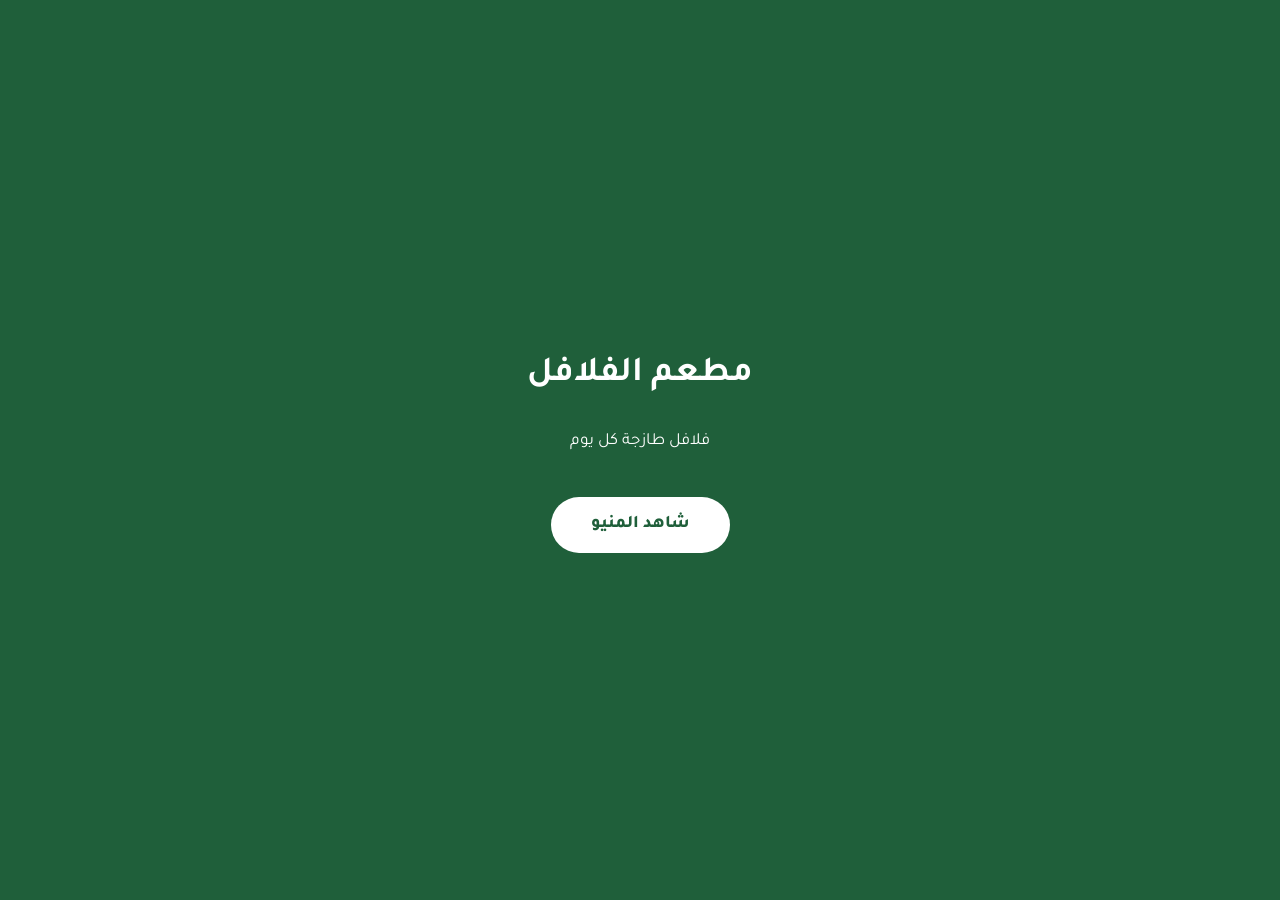
==== falafel-restaurant/index.html @ fafc0374 "Add falafel restaurant site with data-driven Arabic QR menu Static site: home page, mobile RTL menu " ====
<!doctype html>
<html lang="ar" dir="rtl">
<head>
  <meta charset="utf-8">
  <meta name="viewport" content="width=device-width, initial-scale=1">
  <meta name="theme-color" content="#1f5f3a">
  <link rel="icon" href="data:,">
  <title>مطعم الفلافل</title>
  <link rel="preconnect" href="https://fonts.googleapis.com">
  <link rel="preconnect" href="https://fonts.gstatic.com" crossorigin>
  <link href="https://fonts.googleapis.com/css2?family=Tajawal:wght@400;700;800&display=swap" rel="stylesheet">
  <link rel="stylesheet" href="assets/css/style.css">
</head>
<body>
  <main class="home">
    <h1>مطعم الفلافل</h1>
    <p>فلافل طازجة كل يوم</p>
    <a class="btn" href="menu/">شاهد المنيو</a>
  </main>
</body>
</html>
---- falafel-restaurant/assets/css/style.css ----
:root {
  --green: #1f5f3a;
  --green-dark: #164a2c;
  --sand: #f7f1e3;
  --card: #ffffff;
  --text: #1d1d1b;
  --muted: #6b6b63;
  --line: #e6dfcc;
  --accent: #c8741f;
  --whatsapp: #25d366;
}

* { box-sizing: border-box; }

html { scroll-behavior: smooth; }

body {
  margin: 0;
  font-family: "Tajawal", system-ui, -apple-system, "Segoe UI", Tahoma, sans-serif;
  font-size: 17px;
  line-height: 1.6;
  color: var(--text);
  background: var(--sand);
  -webkit-text-size-adjust: 100%;
}

/* ---------- الرأس ---------- */
.hero {
  background: var(--green);
  color: #fff;
  text-align: center;
  padding: 28px 16px 22px;
}
.hero h1 { margin: 0; font-size: 1.9rem; font-weight: 800; }
.tagline { margin: 4px 0 0; opacity: .9; }
.hours { margin: 8px 0 0; font-size: .9rem; opacity: .8; }
.tagline:empty, .hours:empty { display: none; }

/* ---------- شريط التصنيفات ---------- */
.category-nav {
  position: sticky;
  top: 0;
  z-index: 10;
  display: flex;
  gap: 8px;
  overflow-x: auto;
  padding: 10px 16px;
  background: var(--sand);
  border-bottom: 1px solid var(--line);
  scrollbar-width: none;
}
.category-nav::-webkit-scrollbar { display: none; }
.category-nav a {
  flex: 0 0 auto;
  padding: 6px 16px;
  border-radius: 999px;
  border: 1px solid var(--green);
  color: var(--green);
  text-decoration: none;
  font-weight: 700;
  font-size: .95rem;
  white-space: nowrap;
}
.category-nav a.active { background: var(--green); color: #fff; }

/* ---------- المنيو ---------- */
.menu {
  max-width: 640px;
  margin: 0 auto;
  padding: 8px 16px 96px;
}
.category { scroll-margin-top: 64px; padding-top: 16px; }
.category h2 {
  margin: 0 0 10px;
  font-size: 1.35rem;
  color: var(--green-dark);
}

.item {
  background: var(--card);
  border: 1px solid var(--line);
  border-radius: 12px;
  padding: 12px 14px;
  margin-bottom: 10px;
}
.item-head {
  display: flex;
  justify-content: space-between;
  align-items: baseline;
  gap: 12px;
}
.item-name { margin: 0; font-size: 1.1rem; font-weight: 700; }
.item-price {
  flex: 0 0 auto;
  font-weight: 800;
  color: var(--accent);
  white-space: nowrap;
}
.item-desc { margin: 4px 0 0; color: var(--muted); font-size: .95rem; }

.sizes { list-style: none; margin: 8px 0 0; padding: 0; display: flex; flex-wrap: wrap; gap: 6px; }
.sizes li {
  background: var(--sand);
  border-radius: 8px;
  padding: 2px 10px;
  font-size: .95rem;
}
.sizes strong { color: var(--accent); }

.item.unavailable { opacity: .55; }
.badge-out {
  display: inline-block;
  margin-top: 6px;
  padding: 1px 10px;
  border-radius: 999px;
  background: #eee;
  color: #555;
  font-size: .85rem;
  font-weight: 700;
}

.extras { margin-top: 20px; }

.status { text-align: center; color: var(--muted); padding: 40px 0; }
.status.error { color: #a12a2a; }

/* ---------- التذييل وزر واتساب ---------- */
.footer { text-align: center; color: var(--muted); font-size: .9rem; padding: 0 16px 90px; }
.footer p:empty { display: none; }

.whatsapp-btn {
  position: fixed;
  bottom: 16px;
  left: 16px;
  right: 16px;
  max-width: 420px;
  margin: 0 auto;
  display: block;
  text-align: center;
  padding: 14px;
  border-radius: 999px;
  background: var(--whatsapp);
  color: #fff;
  font-weight: 800;
  text-decoration: none;
  box-shadow: 0 4px 14px rgba(0, 0, 0, .2);
}
.whatsapp-btn[hidden] { display: none; }

/* ---------- الصفحة الرئيسية ---------- */
.home {
  min-height: 100vh;
  display: flex;
  flex-direction: column;
  align-items: center;
  justify-content: center;
  text-align: center;
  padding: 24px 16px;
  background: var(--green);
  color: #fff;
}
.home h1 { font-size: 2.2rem; margin: 0 0 8px; }
.home .btn {
  margin-top: 24px;
  padding: 14px 40px;
  border-radius: 999px;
  background: #fff;
  color: var(--green);
  font-weight: 800;
  font-size: 1.1rem;
  text-decoration: none;
}
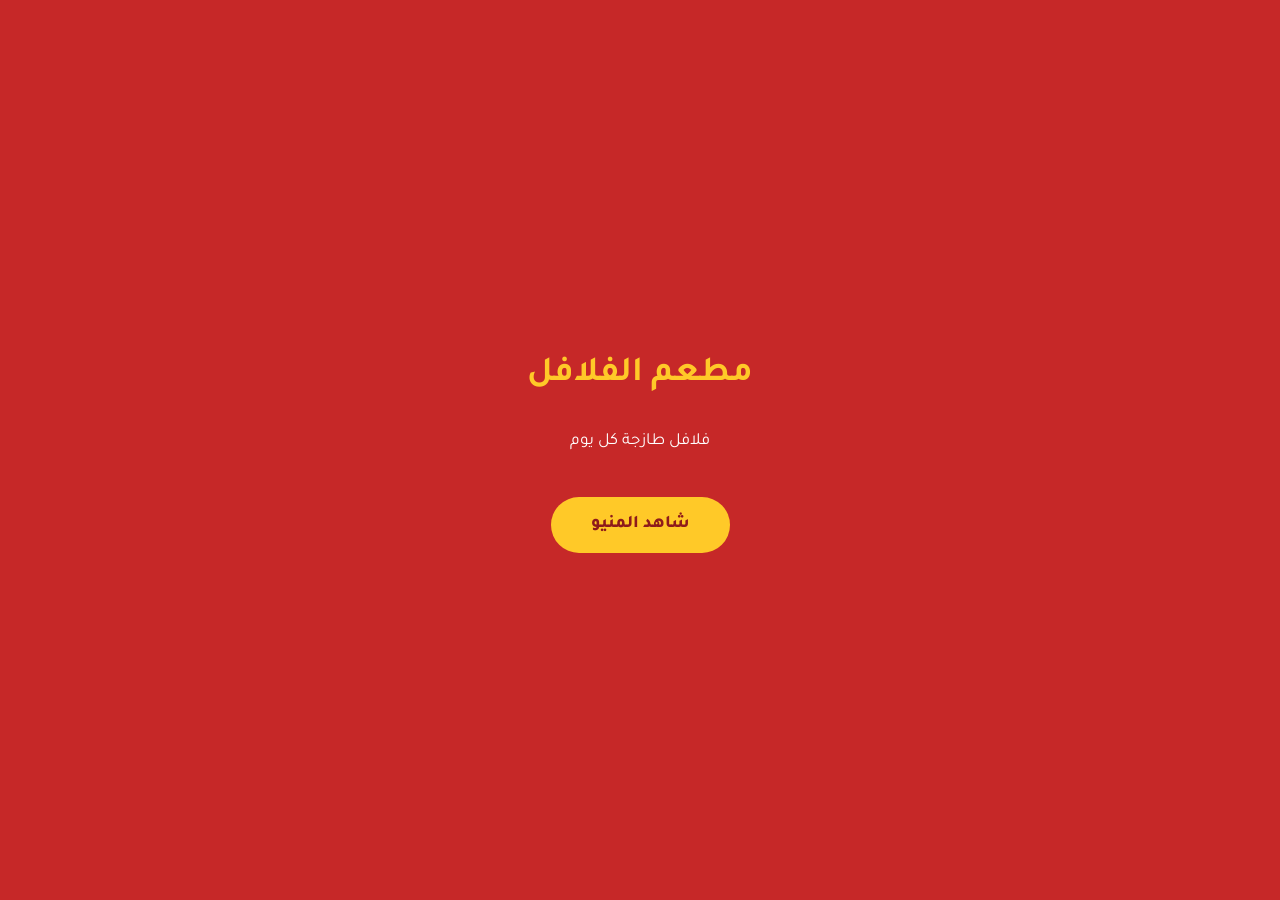
==== commit 35109f8e: "Switch falafel site palette to red and yellow Co-Authored-By: Claude Opus 5.5 <noreply@anthropic.com" ====
--- a/falafel-restaurant/index.html
+++ b/falafel-restaurant/index.html
@@ -3,7 +3,7 @@
 <head>
   <meta charset="utf-8">
   <meta name="viewport" content="width=device-width, initial-scale=1">
-  <meta name="theme-color" content="#1f5f3a">
+  <meta name="theme-color" content="#c62828">
   <link rel="icon" href="data:,">
   <title>مطعم الفلافل</title>
   <link rel="preconnect" href="https://fonts.googleapis.com">
--- a/falafel-restaurant/assets/css/style.css
+++ b/falafel-restaurant/assets/css/style.css
@@ -1,12 +1,13 @@
 :root {
-  --green: #1f5f3a;
-  --green-dark: #164a2c;
-  --sand: #f7f1e3;
+  --primary: #c62828;
+  --primary-dark: #8e1b1b;
+  --yellow: #ffc928;
+  --sand: #fff6d8;
   --card: #ffffff;
-  --text: #1d1d1b;
-  --muted: #6b6b63;
-  --line: #e6dfcc;
-  --accent: #c8741f;
+  --text: #2a1a12;
+  --muted: #6e5a4a;
+  --line: #f1dfa6;
+  --chip: #ffecb0;
   --whatsapp: #25d366;
 }
 
@@ -26,12 +27,13 @@
 
 /* ---------- الرأس ---------- */
 .hero {
-  background: var(--green);
+  background: var(--primary);
+  border-bottom: 6px solid var(--yellow);
   color: #fff;
   text-align: center;
   padding: 28px 16px 22px;
 }
-.hero h1 { margin: 0; font-size: 1.9rem; font-weight: 800; }
+.hero h1 { margin: 0; font-size: 1.9rem; font-weight: 800; color: var(--yellow); }
 .tagline { margin: 4px 0 0; opacity: .9; }
 .hours { margin: 8px 0 0; font-size: .9rem; opacity: .8; }
 .tagline:empty, .hours:empty { display: none; }
@@ -54,14 +56,14 @@
   flex: 0 0 auto;
   padding: 6px 16px;
   border-radius: 999px;
-  border: 1px solid var(--green);
-  color: var(--green);
+  border: 1px solid var(--primary);
+  color: var(--primary);
   text-decoration: none;
   font-weight: 700;
   font-size: .95rem;
   white-space: nowrap;
 }
-.category-nav a.active { background: var(--green); color: #fff; }
+.category-nav a.active { background: var(--primary); color: var(--yellow); }
 
 /* ---------- المنيو ---------- */
 .menu {
@@ -73,7 +75,7 @@
 .category h2 {
   margin: 0 0 10px;
   font-size: 1.35rem;
-  color: var(--green-dark);
+  color: var(--primary-dark);
 }
 
 .item {
@@ -93,19 +95,19 @@
 .item-price {
   flex: 0 0 auto;
   font-weight: 800;
-  color: var(--accent);
+  color: var(--primary);
   white-space: nowrap;
 }
 .item-desc { margin: 4px 0 0; color: var(--muted); font-size: .95rem; }
 
 .sizes { list-style: none; margin: 8px 0 0; padding: 0; display: flex; flex-wrap: wrap; gap: 6px; }
 .sizes li {
-  background: var(--sand);
+  background: var(--chip);
   border-radius: 8px;
   padding: 2px 10px;
   font-size: .95rem;
 }
-.sizes strong { color: var(--accent); }
+.sizes strong { color: var(--primary); }
 
 .item.unavailable { opacity: .55; }
 .badge-out {
@@ -156,16 +158,16 @@
   justify-content: center;
   text-align: center;
   padding: 24px 16px;
-  background: var(--green);
+  background: var(--primary);
   color: #fff;
 }
-.home h1 { font-size: 2.2rem; margin: 0 0 8px; }
+.home h1 { font-size: 2.2rem; margin: 0 0 8px; color: var(--yellow); }
 .home .btn {
   margin-top: 24px;
   padding: 14px 40px;
   border-radius: 999px;
-  background: #fff;
-  color: var(--green);
+  background: var(--yellow);
+  color: var(--primary-dark);
   font-weight: 800;
   font-size: 1.1rem;
   text-decoration: none;
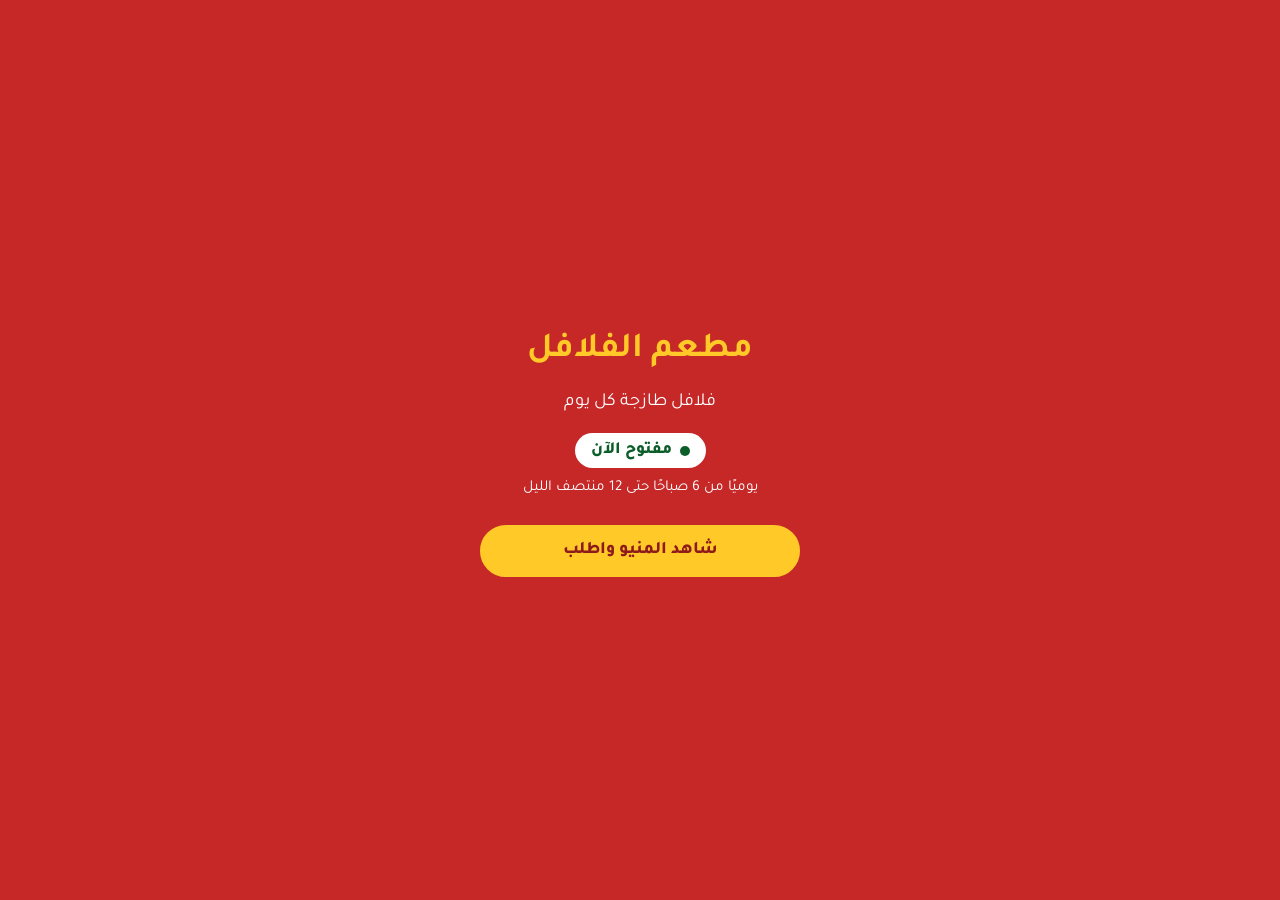
==== commit 0ab97614: "Rebuild home page with open/closed badge and contact actions Home now reads restaurant data from men" ====
--- a/falafel-restaurant/index.html
+++ b/falafel-restaurant/index.html
@@ -6,16 +6,29 @@
   <meta name="theme-color" content="#c62828">
   <link rel="icon" href="data:,">
   <title>مطعم الفلافل</title>
-  <link rel="preconnect" href="https://fonts.googleapis.com">
-  <link rel="preconnect" href="https://fonts.gstatic.com" crossorigin>
-  <link href="https://fonts.googleapis.com/css2?family=Tajawal:wght@400;700;800&display=swap" rel="stylesheet">
+  <link rel="preload" href="assets/fonts/tajawal-400.woff2" as="font" type="font/woff2" crossorigin>
+  <link rel="preload" href="assets/fonts/tajawal-800.woff2" as="font" type="font/woff2" crossorigin>
   <link rel="stylesheet" href="assets/css/style.css">
 </head>
 <body>
   <main class="home">
-    <h1>مطعم الفلافل</h1>
-    <p>فلافل طازجة كل يوم</p>
-    <a class="btn" href="menu/">شاهد المنيو</a>
+    <h1 id="home-name">مطعم الفلافل</h1>
+    <p id="home-tagline" class="home-tagline">فلافل طازجة كل يوم</p>
+    <p id="home-status" class="open-badge" hidden></p>
+    <p id="home-hours" class="home-hours"></p>
+
+    <div class="home-actions">
+      <a class="btn" href="menu/">شاهد المنيو واطلب</a>
+      <a id="home-wa" class="btn btn-alt" target="_blank" rel="noopener" hidden>تواصل عبر واتساب</a>
+      <a id="home-call" class="btn btn-alt" hidden>اتصل بنا</a>
+      <a id="home-map" class="btn btn-alt" target="_blank" rel="noopener" hidden>الموقع على الخريطة</a>
+    </div>
+
+    <p id="home-address" class="home-address"></p>
   </main>
+
+  <script src="assets/js/order.js"></script>
+  <script src="assets/js/hours.js"></script>
+  <script src="assets/js/home.js"></script>
 </body>
 </html>
--- a/falafel-restaurant/assets/css/style.css
+++ b/falafel-restaurant/assets/css/style.css
@@ -1,3 +1,25 @@
+@font-face {
+  font-family: "Tajawal";
+  font-style: normal;
+  font-weight: 400;
+  font-display: swap;
+  src: url("../fonts/tajawal-400.woff2") format("woff2");
+}
+@font-face {
+  font-family: "Tajawal";
+  font-style: normal;
+  font-weight: 700;
+  font-display: swap;
+  src: url("../fonts/tajawal-700.woff2") format("woff2");
+}
+@font-face {
+  font-family: "Tajawal";
+  font-style: normal;
+  font-weight: 800;
+  font-display: swap;
+  src: url("../fonts/tajawal-800.woff2") format("woff2");
+}
+
 :root {
   --primary: #c62828;
   --primary-dark: #8e1b1b;
@@ -8,12 +30,20 @@
   --muted: #6e5a4a;
   --line: #f1dfa6;
   --chip: #ffecb0;
-  --whatsapp: #25d366;
 }
 
 * { box-sizing: border-box; }
 
+a:focus-visible, button:focus-visible {
+  outline: 3px solid var(--text);
+  outline-offset: 2px;
+}
+
 html { scroll-behavior: smooth; }
+@media (prefers-reduced-motion: reduce) {
+  html { scroll-behavior: auto; }
+  * { transition: none !important; animation: none !important; }
+}
 
 body {
   margin: 0;
@@ -35,7 +65,7 @@
 }
 .hero h1 { margin: 0; font-size: 1.9rem; font-weight: 800; color: var(--yellow); }
 .tagline { margin: 4px 0 0; opacity: .9; }
-.hours { margin: 8px 0 0; font-size: .9rem; opacity: .8; }
+.hours { margin: 8px 0 0; font-size: .9rem; }
 .tagline:empty, .hours:empty { display: none; }
 
 /* ---------- شريط التصنيفات ---------- */
@@ -54,7 +84,10 @@
 .category-nav::-webkit-scrollbar { display: none; }
 .category-nav a {
   flex: 0 0 auto;
-  padding: 6px 16px;
+  display: inline-flex;
+  align-items: center;
+  min-height: 44px;
+  padding: 0 16px;
   border-radius: 999px;
   border: 1px solid var(--primary);
   color: var(--primary);
@@ -63,7 +96,7 @@
   font-size: .95rem;
   white-space: nowrap;
 }
-.category-nav a.active { background: var(--primary); color: var(--yellow); }
+.category-nav a.active { background: var(--primary); color: #fff; }
 
 /* ---------- المنيو ---------- */
 .menu {
@@ -71,7 +104,7 @@
   margin: 0 auto;
   padding: 8px 16px 96px;
 }
-.category { scroll-margin-top: 64px; padding-top: 16px; }
+.category { scroll-margin-top: 76px; padding-top: 16px; }
 .category h2 {
   margin: 0 0 10px;
   font-size: 1.35rem;
@@ -107,9 +140,12 @@
   padding: 2px 10px;
   font-size: .95rem;
 }
+.sizes li.has-add { padding: 0; background: none; }
 .sizes strong { color: var(--primary); }
 
-.item.unavailable { opacity: .55; }
+.item.unavailable { background: #f4efe0; border-style: dashed; }
+.item.unavailable .item-name,
+.item.unavailable .item-price { color: var(--muted); }
 .badge-out {
   display: inline-block;
   margin-top: 6px;
@@ -125,29 +161,141 @@
 
 .status { text-align: center; color: var(--muted); padding: 40px 0; }
 .status.error { color: #a12a2a; }
-
-/* ---------- التذييل وزر واتساب ---------- */
+.status a { display: inline-block; padding: 10px 4px; color: inherit; font-weight: 700; }
+
+.sr-only {
+  position: absolute;
+  width: 1px;
+  height: 1px;
+  overflow: hidden;
+  clip: rect(0 0 0 0);
+  white-space: nowrap;
+}
+
+/* ---------- أزرار الإضافة إلى الطلب ---------- */
+.add-btn, .chip-add {
+  font: inherit;
+  cursor: pointer;
+  border: 1px solid var(--primary);
+  color: var(--primary);
+  background: #fff;
+  font-weight: 700;
+}
+.add-btn {
+  margin-top: 10px;
+  padding: 8px 16px;
+  min-height: 44px;
+  border-radius: 999px;
+}
+.chip-add {
+  display: inline-flex;
+  align-items: center;
+  gap: 4px;
+  min-height: 44px;
+  padding: 2px 12px;
+  border-radius: 8px;
+  background: var(--chip);
+}
+.chip-add .plus { font-weight: 800; font-size: 1.2rem; line-height: 1; }
+.add-btn:active, .chip-add:active { background: var(--primary); color: var(--yellow); }
+
+/* ---------- شريط الطلب وزر واتساب ---------- */
 .footer { text-align: center; color: var(--muted); font-size: .9rem; padding: 0 16px 90px; }
 .footer p:empty { display: none; }
 
+.order-bar {
+  position: fixed;
+  bottom: 0;
+  left: 0;
+  right: 0;
+  z-index: 20;
+  max-width: 640px;
+  margin: 0 auto;
+  padding: 0 12px 12px;
+}
+.order-bar[hidden], .order-sheet[hidden], .order-warning[hidden] { display: none; }
+
+.order-sheet {
+  max-height: 50vh;
+  overflow-y: auto;
+  margin-bottom: 8px;
+  padding: 8px 14px 12px;
+  background: var(--card);
+  border: 1px solid var(--line);
+  border-radius: 16px;
+  box-shadow: 0 4px 18px rgba(0, 0, 0, .22);
+}
+.order-lines { list-style: none; margin: 0; padding: 0; }
+.order-line {
+  display: flex;
+  justify-content: space-between;
+  align-items: center;
+  gap: 12px;
+  padding: 8px 0;
+  border-bottom: 1px solid var(--line);
+}
+.order-line-info { display: flex; flex-direction: column; min-width: 0; }
+.order-line-name { font-weight: 700; }
+.order-line-price { color: var(--muted); font-size: .9rem; }
+.order-line-ctl { display: flex; align-items: center; gap: 8px; flex: 0 0 auto; }
+.order-line-qty { min-width: 1.5em; text-align: center; font-weight: 800; }
+.qty-btn {
+  width: 44px;
+  height: 44px;
+  border-radius: 50%;
+  border: 1px solid var(--primary);
+  background: #fff;
+  color: var(--primary);
+  font: inherit;
+  font-size: 1.3rem;
+  font-weight: 800;
+  cursor: pointer;
+}
+.order-warning { margin: 8px 0 0; color: #a12a2a; font-weight: 700; }
+.order-clear {
+  margin-top: 8px;
+  min-height: 44px;
+  padding: 0 8px;
+  background: none;
+  border: 0;
+  color: var(--muted);
+  font: inherit;
+  text-decoration: underline;
+  cursor: pointer;
+}
+
+.order-row { display: flex; gap: 8px; }
+.order-toggle {
+  flex: 1 1 0;
+  white-space: nowrap;
+  min-height: 52px;
+  padding: 0 12px;
+  border-radius: 999px;
+  border: 2px solid var(--primary);
+  background: var(--yellow);
+  color: var(--primary-dark);
+  font: inherit;
+  font-weight: 800;
+  box-shadow: 0 4px 14px rgba(0, 0, 0, .2);
+  cursor: pointer;
+}
 .whatsapp-btn {
-  position: fixed;
-  bottom: 16px;
-  left: 16px;
-  right: 16px;
-  max-width: 420px;
-  margin: 0 auto;
-  display: block;
+  flex: 1 1 0;
+  white-space: nowrap;
+  display: flex;
+  align-items: center;
+  justify-content: center;
+  min-height: 52px;
+  padding: 0 12px;
+  border-radius: 999px;
+  background: #075e54; /* نص أبيض عليه تباين مقبول (≈7:1) بخلاف #25d366 */
+  color: #fff;
+  font-weight: 800;
   text-align: center;
-  padding: 14px;
-  border-radius: 999px;
-  background: var(--whatsapp);
-  color: #fff;
-  font-weight: 800;
   text-decoration: none;
   box-shadow: 0 4px 14px rgba(0, 0, 0, .2);
 }
-.whatsapp-btn[hidden] { display: none; }
+.whatsapp-btn[aria-disabled="true"] { opacity: .5; pointer-events: none; }
 
 /* ---------- الصفحة الرئيسية ---------- */
 .home {
@@ -162,13 +310,46 @@
   color: #fff;
 }
 .home h1 { font-size: 2.2rem; margin: 0 0 8px; color: var(--yellow); }
+.home-tagline { margin: 0; font-size: 1.15rem; }
+.home-hours, .home-address { margin: 8px 0 0; font-size: .95rem; }
+.home-hours:empty, .home-address:empty { display: none; }
+
+.open-badge {
+  display: inline-flex;
+  align-items: center;
+  gap: 8px;
+  margin: 16px 0 0;
+  padding: 4px 16px;
+  border-radius: 999px;
+  background: #fff;
+  font-weight: 800;
+}
+.open-badge[hidden] { display: none; }
+.open-badge .dot { width: 10px; height: 10px; border-radius: 50%; background: currentColor; }
+.open-badge.is-open { color: #0b5d2a; }
+.open-badge.is-closed { color: var(--primary-dark); }
+
+.home-actions {
+  display: flex;
+  flex-direction: column;
+  gap: 12px;
+  width: 100%;
+  max-width: 320px;
+  margin-top: 24px;
+}
 .home .btn {
-  margin-top: 24px;
-  padding: 14px 40px;
-  border-radius: 999px;
+  display: flex;
+  align-items: center;
+  justify-content: center;
+  min-height: 52px;
+  padding: 0 24px;
+  border-radius: 999px;
+  border: 2px solid var(--yellow);
   background: var(--yellow);
   color: var(--primary-dark);
   font-weight: 800;
   font-size: 1.1rem;
   text-decoration: none;
 }
+.home .btn[hidden] { display: none; }
+.home .btn.btn-alt { background: transparent; border-color: #fff; color: #fff; font-size: 1rem; }
